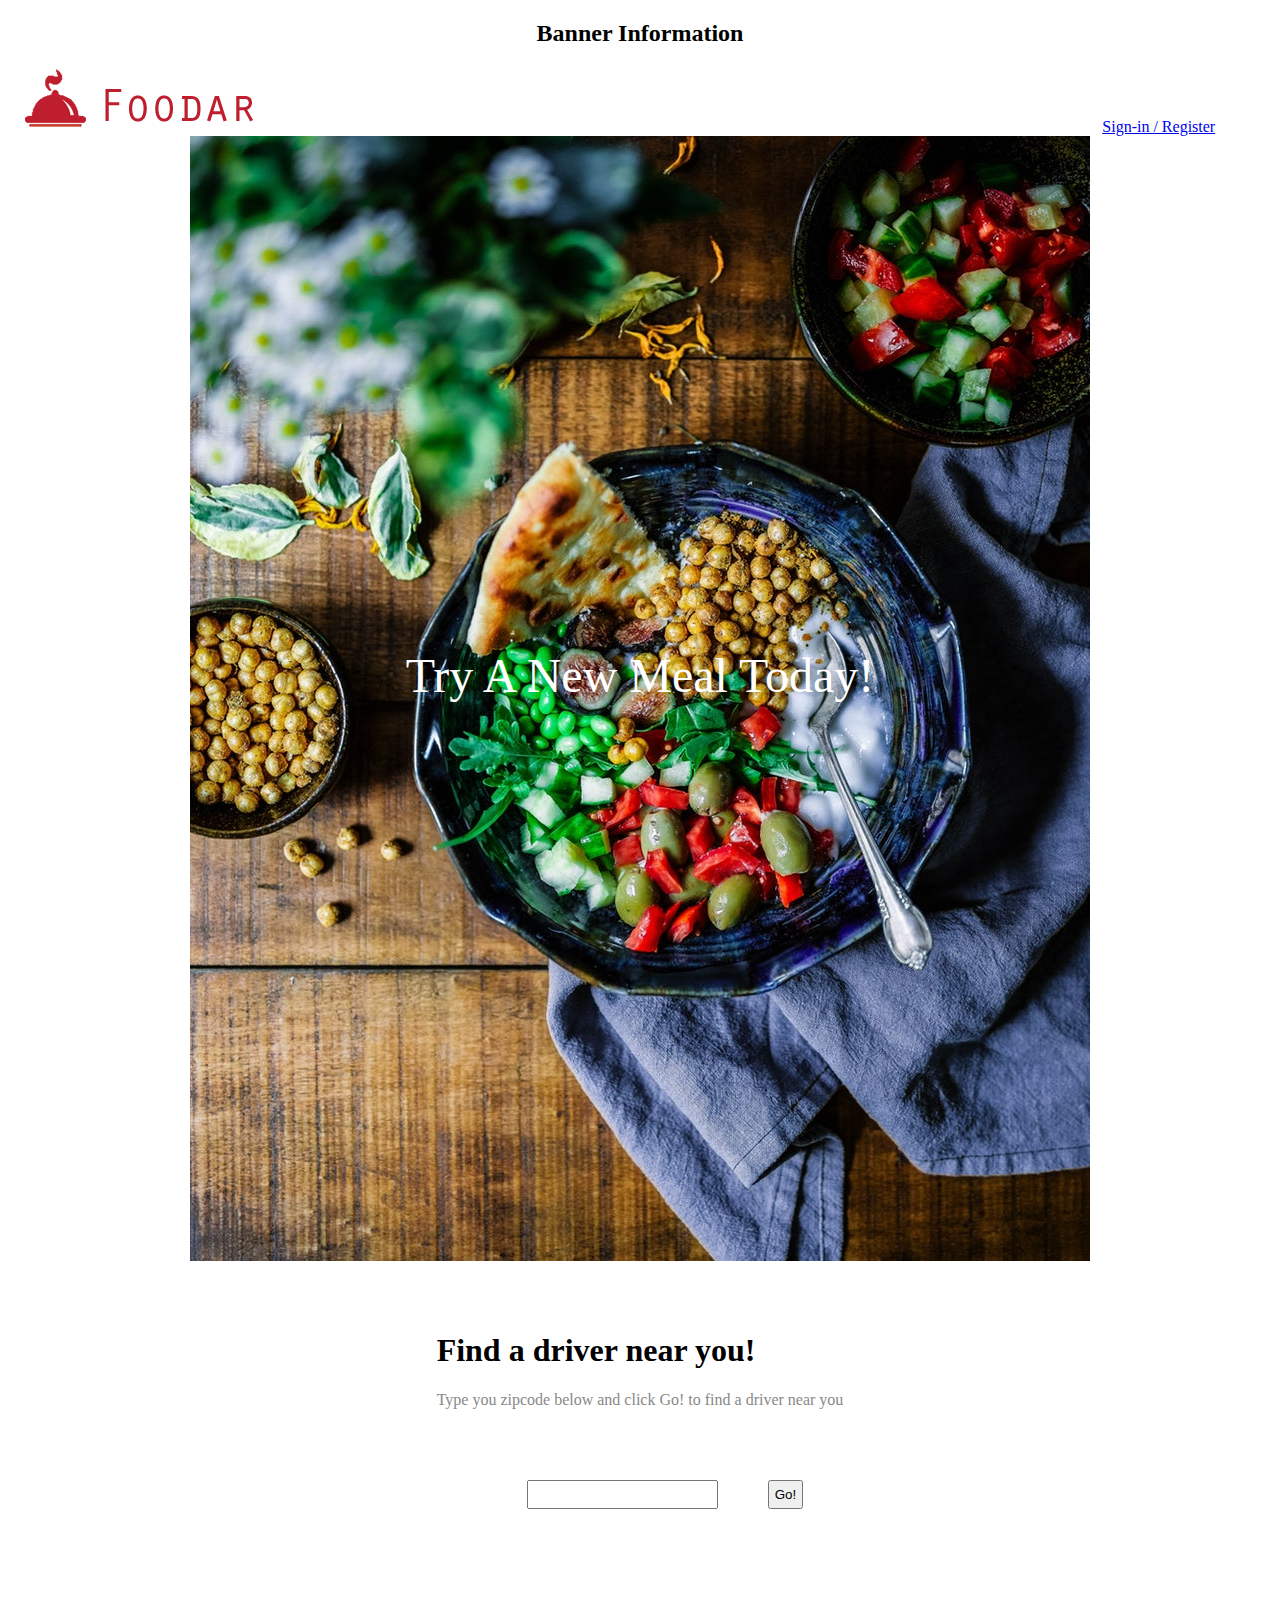
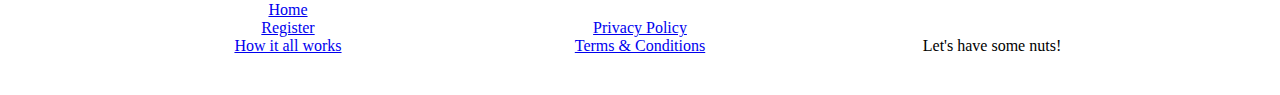
==== index.html @ 590ae237 "adding all html files, css and images for remote sync" ====
<!doctype html>
<html>
	<head>
		<title>Welcome to FooDar</title>
		<link rel="stylesheet" href="./css/style.css" type="text/css" />
	<head>
	<body>
		<div class="banner">
			<h2>Banner Information</h2>
		</div>
		<header>
			<div class="headerdiv">
				<div class="headerseclogo">
					<img src="images/logo.png" alt="FooDar"/>
				</div>
				<div class="headersecsignin">
					<a href="register.html">Sign-in / Register</a>
				</div>
			</div>
		</header>
		<div class="bodymainimage">
			<img class="mainimage" src="images/mainimage.jpg" alt="Welcome to FooDar"/>
			<p class="mainimagehovertext">Try A New Meal Today!</p>
		</div>
		<div class="searchzipblurb">
			<h1>Find a driver near you!</h1>
			<p>Type you zipcode below and click Go! to find a driver near you</p>
		</div>
		<div class="zipcodesearch">
			<form>
				<div class="zipcodeform">
					<fieldset>
						<input type="string" maxlength="5" id="zipcodeinput" name="zipcodeinput"><input type="button" value="Go!" id="buttongo" name="buttongo">
					</fieldset>
				</div>
			</form>
		</div>
		<footer>
			<div class="footerdiv">
					<div class="footersec">
						<a href="index.html">Home</a></br>
						<a href="register.html">Register</a></br>
						<a href="about.html">How it all works</a></br>
					</div>
					<div class="footersec">
						<a href="about.html">Privacy Policy</a></br>
						<a href="register.html">Terms & Conditions</a></br>
					</div>
					<div class="footersec">
						Let's have some nuts!
					</div>
			</div>
		</footer>
	</body>
---- css/style.css ----
*{
	box-sizing: border-box;
}
p{
		color: #888888;
}
.regform{
	text-align: center;
	}
fieldset{
	border: none;
	}
input{
	padding: 5px;
	}
.forminput{
	width: 100;
	display: inline-block; /*lets the div's line up next to eachother*/
	text-align: left; /*makes the text in the divs inside text align left*/
	}
.forminput label,input{
	margin-left: 50px;
	}
.formsubmit input{
	margin-left: 0px;
}
.divnav{
	margin: 10px 0px;
}
.mainimage{
	display: block;
	margin: 0px auto;
}
.mainimagehovertext{
	position: absolute;
	top: 75%;
	left: 50%;
	transform: translate(-50%, -50%);
	font-size: 3em;
	color: white;
	margin: 0px 0px;
}

.banner{
	text-align: center;
}
.headerseclogo{
	display: inline-block;
	width: 47vw;
}
.headersecsignin{
	display: inline-block;
	width: 47vw;
	text-align: right;
}
body{
	height: -webkit-fill-available;	
}
.searchzipblurb, .zipcodesearch{
	display: table;
	margin: 50px auto;
}
footer{
	/*need to make the footer stick to the bottom
	  no matter what content is there*/
	width: 100%;
	display: inline-block;
	bottom: 0;
	
}
.footerdiv{
	margin: 2em 0;
	width: 100%;
	text-align: center; /*allows us to center th inner divs when they are set up as inline-block*/
}
.footersec{
	display: inline-block; /*lets the div's line up next to eachother*/
	margin: 0 1em;
	width: 25%;
}
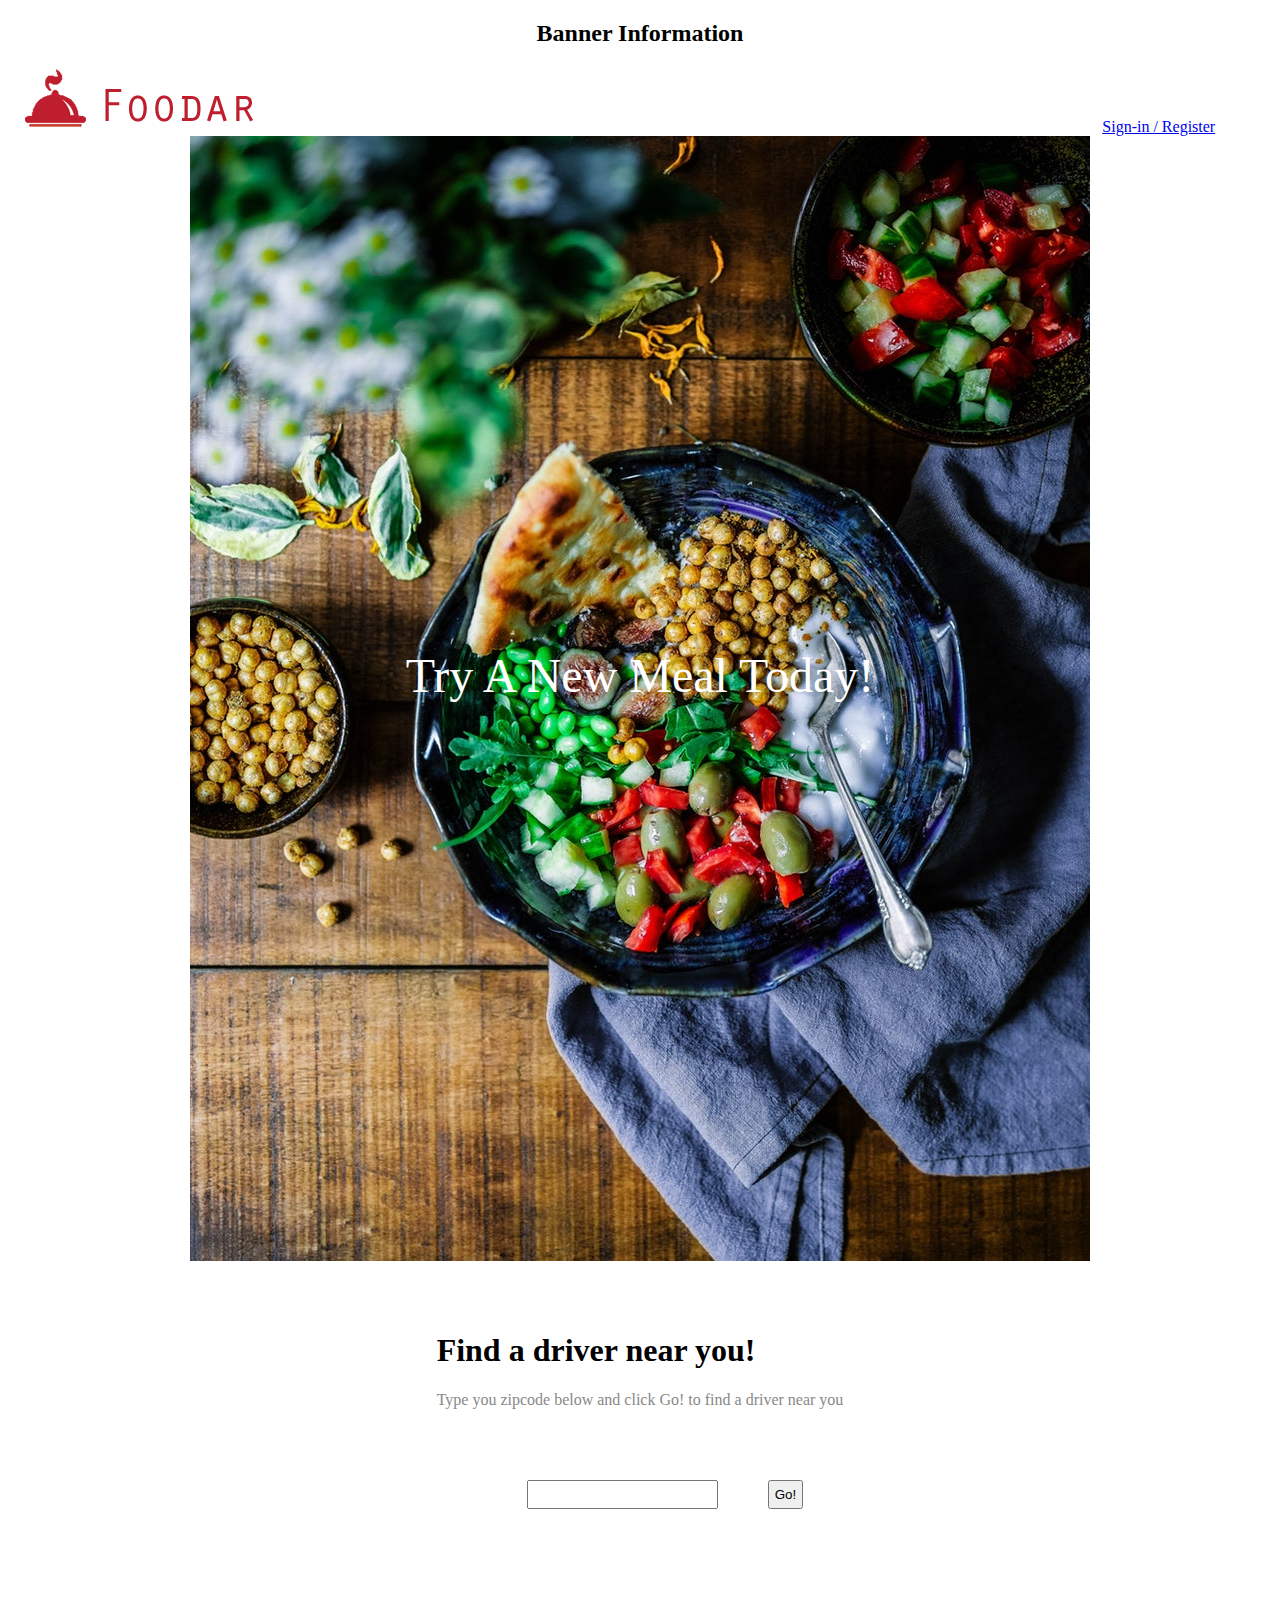
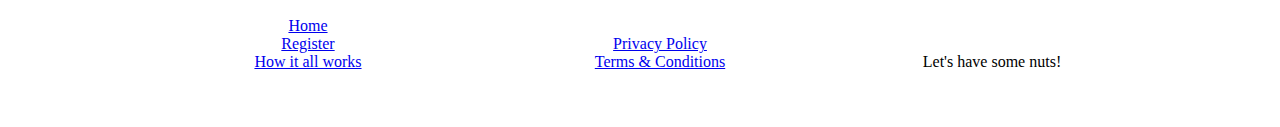
==== commit 6c4274ac: "added lists for footer links, removed bullet from each list. added a:hover to turn blue and change s" ====
--- a/index.html
+++ b/index.html
@@ -38,13 +38,17 @@
 		<footer>
 			<div class="footerdiv">
 					<div class="footersec">
-						<a href="index.html">Home</a></br>
-						<a href="register.html">Register</a></br>
-						<a href="about.html">How it all works</a></br>
+						<ul>
+							<li><a href="index.html">Home</a></li>
+							<li><a href="register.html">Register</a></li>
+							<li><a href="about.html">How it all works</a></li>
+						</ul>
 					</div>
 					<div class="footersec">
-						<a href="about.html">Privacy Policy</a></br>
-						<a href="register.html">Terms & Conditions</a></br>
+						<ul>
+							<li><a href="about.html">Privacy Policy</a></li>
+							<li><a href="register.html">Terms & Conditions</a></li>
+						</ul>
 					</div>
 					<div class="footersec">
 						Let's have some nuts!
--- a/css/style.css
+++ b/css/style.css
@@ -78,4 +78,11 @@
 	margin: 0 1em;
 	width: 25%;
 }
+.footersec ul{
+	list-style: none;
+}
+a:hover{
+	color: blue;
+	font-size: 1.05em;
+}
 
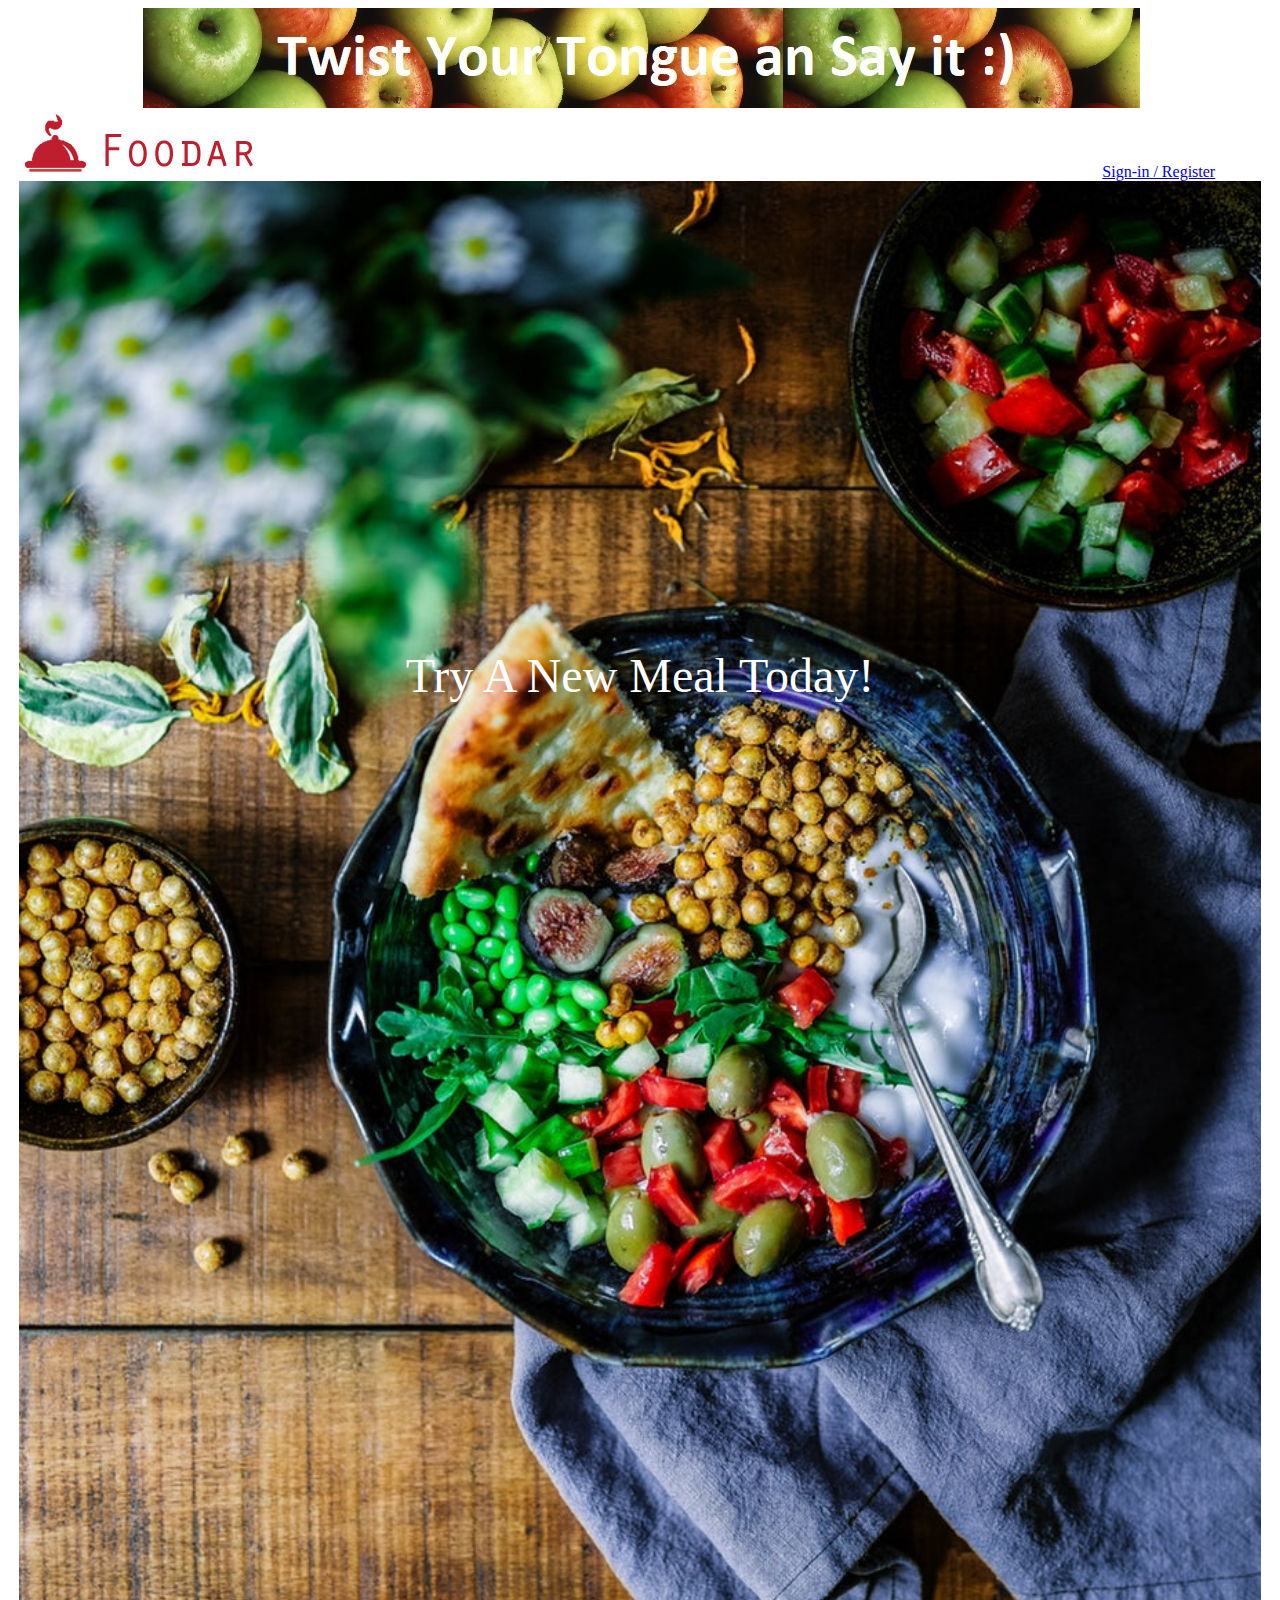
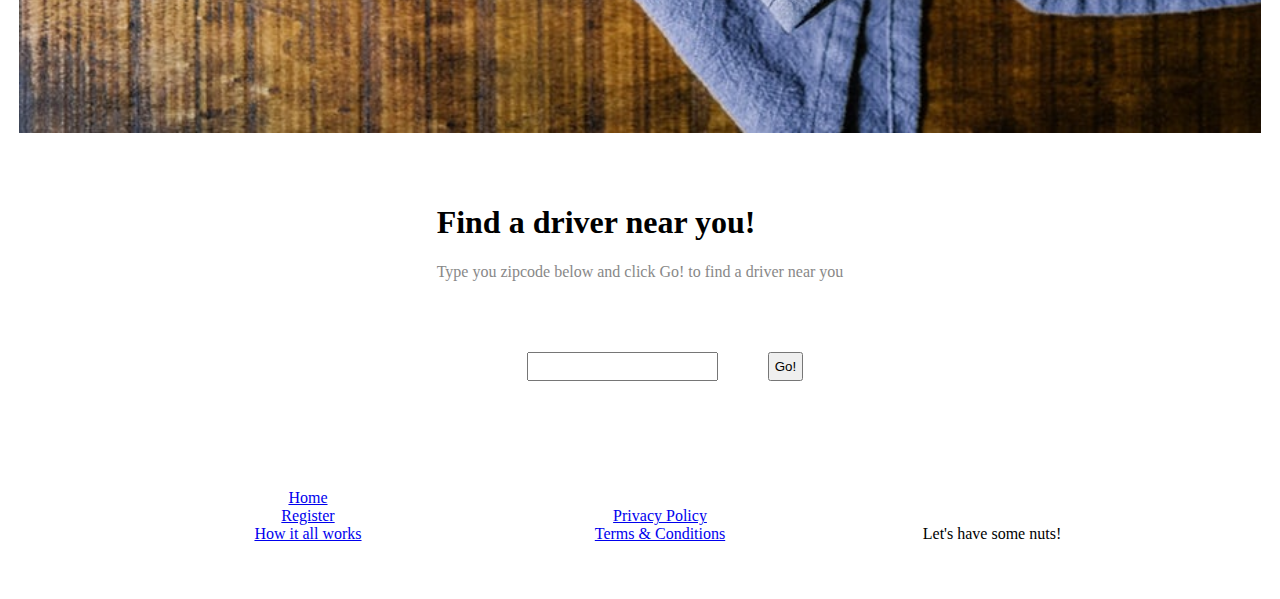
==== commit 92da81b1: "add advertisement and javascript functions.js. begin adding submit order page. add comments to html " ====
--- a/index.html
+++ b/index.html
@@ -3,10 +3,13 @@
 	<head>
 		<title>Welcome to FooDar</title>
 		<link rel="stylesheet" href="./css/style.css" type="text/css" />
+		<script src="scripts/functions.js"></script>
 	<head>
 	<body>
-		<div class="banner">
-			<h2>Banner Information</h2>
+		<div id="banner" class="banner">
+			<script>
+				advertBanner();		
+			</script>	
 		</div>
 		<header>
 			<div class="headerdiv">
--- a/css/style.css
+++ b/css/style.css
@@ -13,8 +13,25 @@
 input{
 	padding: 5px;
 	}
+.orderEntryInput{
+	width: 100vw;
+}
+.orderEntrySelection{
+	max-width: 100vw;
+}
+.orderEntryRadio{
+	border: 2px solid black;
+	display: inline-block;
+	margin: 1em 2em;
+	padding: 1em;
+	text-align: center;
+	width: 250px;
+	height: 150px;
+}
+.orderEntryRadio input{
+	margin: 0px;
+}
 .forminput{
-	width: 100;
 	display: inline-block; /*lets the div's line up next to eachother*/
 	text-align: left; /*makes the text in the divs inside text align left*/
 	}
@@ -29,6 +46,8 @@
 }
 .mainimage{
 	display: block;
+	Max-width: 100vw;
+	width: calc(100vw - 3vw);
 	margin: 0px auto;
 }
 .mainimagehovertext{
